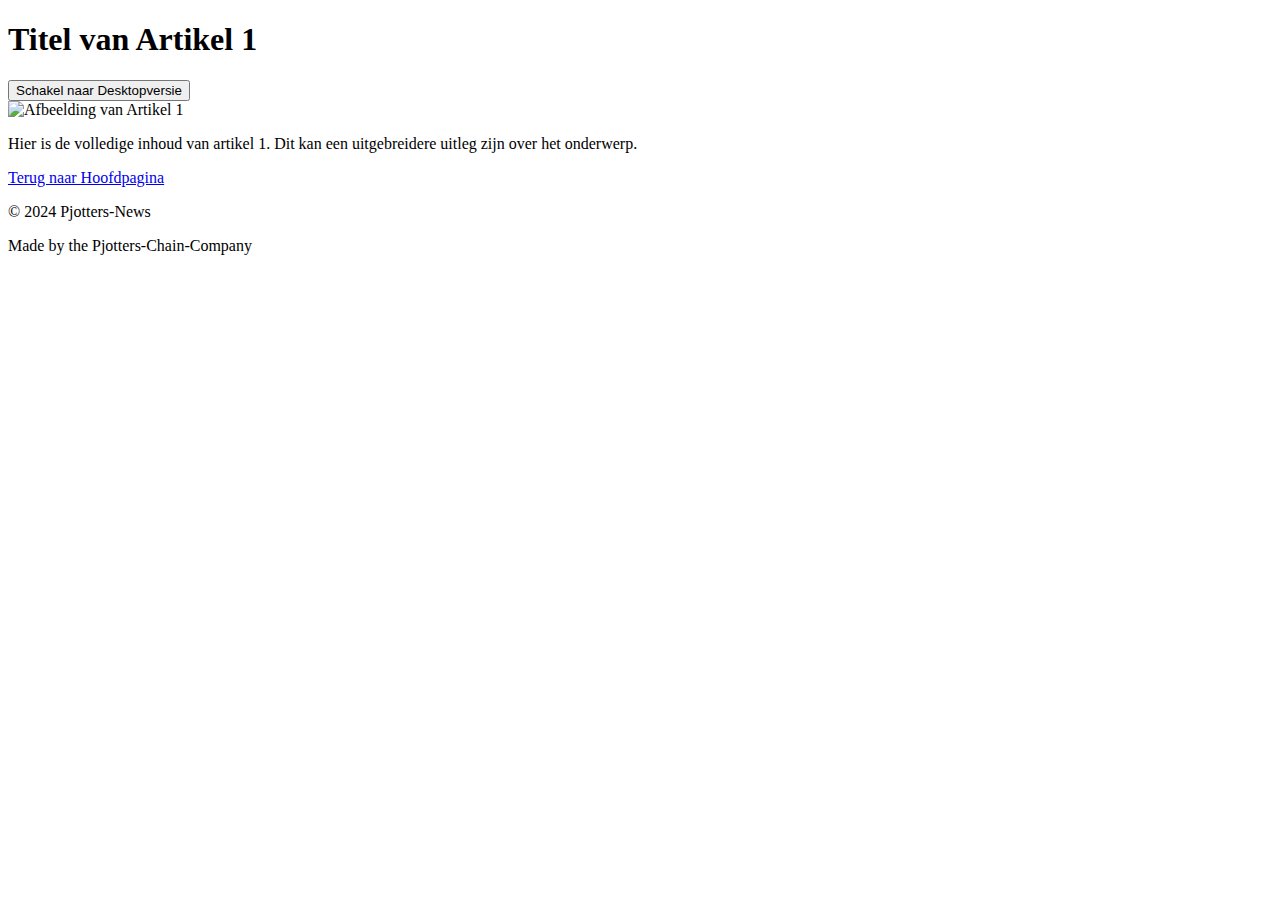
==== Artikel/artikel1.html @ 896fe2b3 "Add files via upload" ====
<!DOCTYPE html>
<html lang="nl">
<head>
    <meta charset="UTF-8">
    <meta name="viewport" content="width=device-width, initial-scale=1.0">
    <link rel="stylesheet" href="styles.css">
    <title>Titel van Artikel 1 - Pjotters-News</title>
</head>
<body>
    <header>
        <div class="container">
            <h1>Titel van Artikel 1</h1>
            <button onclick="switchToDesktop()">Schakel naar Desktopversie</button>
        </div>
    </header>
    <main class="container">
        <img src="Images/logo kopie.png" alt="Afbeelding van Artikel 1" class="article-image">
        <p>Hier is de volledige inhoud van artikel 1. Dit kan een uitgebreidere uitleg zijn over het onderwerp.</p>
        <a href="index.html" class="read-more">Terug naar Hoofdpagina</a>
    </main>
    <footer>
        <p>&copy; 2024 Pjotters-News</p>
        <p>Made by the Pjotters-Chain-Company</p>
    </footer>
    <script src="script.js"></script>
</body>
</html>
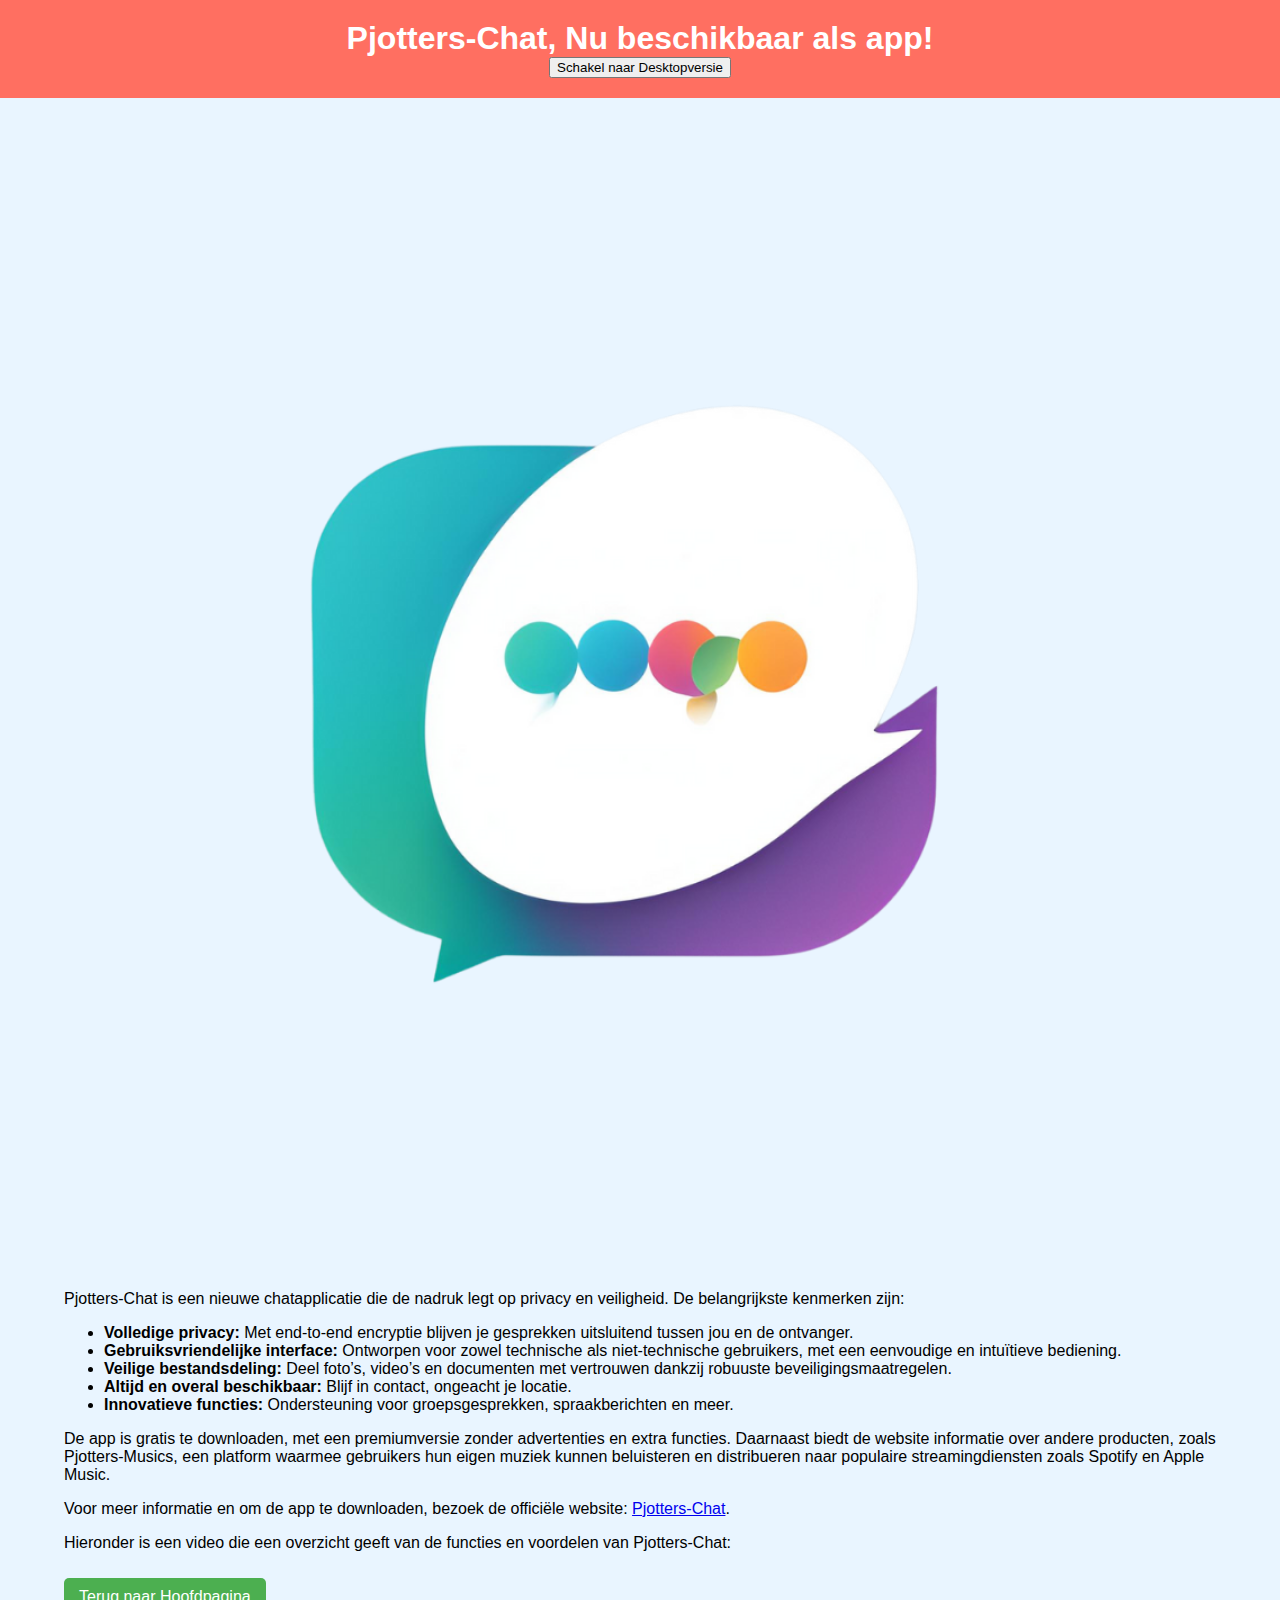
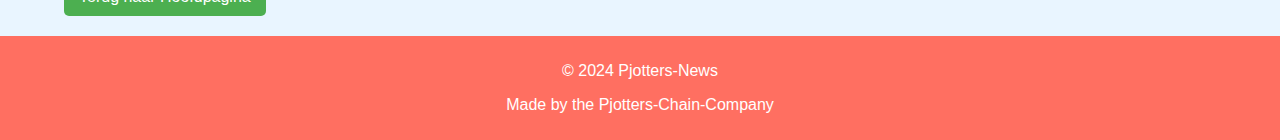
==== commit 457f5f7d: "Update artikel1.html" ====
--- a/Artikel/artikel1.html
+++ b/Artikel/artikel1.html
@@ -3,25 +3,35 @@
 <head>
     <meta charset="UTF-8">
     <meta name="viewport" content="width=device-width, initial-scale=1.0">
-    <link rel="stylesheet" href="styles.css">
-    <title>Titel van Artikel 1 - Pjotters-News</title>
+    <link rel="stylesheet" href="../styles.css">
+    <title>Pjotters-Chat, Nu beschikbaar als app! - Pjotters-News</title>
 </head>
 <body>
     <header>
         <div class="container">
-            <h1>Titel van Artikel 1</h1>
+            <h1>Pjotters-Chat, Nu beschikbaar als app!</h1>
             <button onclick="switchToDesktop()">Schakel naar Desktopversie</button>
         </div>
     </header>
     <main class="container">
-        <img src="Images/logo kopie.png" alt="Afbeelding van Artikel 1" class="article-image">
-        <p>Hier is de volledige inhoud van artikel 1. Dit kan een uitgebreidere uitleg zijn over het onderwerp.</p>
-        <a href="index.html" class="read-more">Terug naar Hoofdpagina</a>
+        <img src="../Images/logo kopie.png" alt="Afbeelding van Artikel 1" class="article-image">
+        <p>Pjotters-Chat is een nieuwe chatapplicatie die de nadruk legt op privacy en veiligheid. De belangrijkste kenmerken zijn:</p>
+        <ul>
+            <li><strong>Volledige privacy:</strong> Met end-to-end encryptie blijven je gesprekken uitsluitend tussen jou en de ontvanger.</li>
+            <li><strong>Gebruiksvriendelijke interface:</strong> Ontworpen voor zowel technische als niet-technische gebruikers, met een eenvoudige en intuïtieve bediening.</li>
+            <li><strong>Veilige bestandsdeling:</strong> Deel foto’s, video’s en documenten met vertrouwen dankzij robuuste beveiligingsmaatregelen.</li>
+            <li><strong>Altijd en overal beschikbaar:</strong> Blijf in contact, ongeacht je locatie.</li>
+            <li><strong>Innovatieve functies:</strong> Ondersteuning voor groepsgesprekken, spraakberichten en meer.</li>
+        </ul>
+        <p>De app is gratis te downloaden, met een premiumversie zonder advertenties en extra functies. Daarnaast biedt de website informatie over andere producten, zoals Pjotters-Musics, een platform waarmee gebruikers hun eigen muziek kunnen beluisteren en distribueren naar populaire streamingdiensten zoals Spotify en Apple Music.</p>
+        <p>Voor meer informatie en om de app te downloaden, bezoek de officiële website: <a href="https://pjotters-chain.github.io/Pjotters-Chat/">Pjotters-Chat</a>.</p>
+        <p>Hieronder is een video die een overzicht geeft van de functies en voordelen van Pjotters-Chat:</p>
+        <a href="https://pjotters-chain.github.io/Pjotters-News/" class="read-more">Terug naar Hoofdpagina</a>
     </main>
     <footer>
         <p>&copy; 2024 Pjotters-News</p>
         <p>Made by the Pjotters-Chain-Company</p>
     </footer>
-    <script src="script.js"></script>
+    <script src="../script.js"></script>
 </body>
-</html> +</html> 
--- a/styles.css
+++ b/styles.css
@@ -0,0 +1,72 @@
+body {
+    font-family: Arial, sans-serif;
+    margin: 0;
+    padding: 0;
+    background-color: #e9f5ff;
+}
+
+.container {
+    width: 90%;
+    max-width: 1200px;
+    margin: 0 auto;
+}
+
+header {
+    background: #ff6f61;
+    color: #ffffff;
+    padding: 20px 0;
+    text-align: center;
+}
+
+h1 {
+    margin: 0;
+}
+
+main {
+    padding: 20px;
+}
+
+.article {
+    background: #ffffff;
+    border-radius: 8px;
+    box-shadow: 0 2px 5px rgba(0, 0, 0, 0.1);
+    margin-bottom: 20px;
+    padding: 15px;
+    transition: transform 0.2s;
+}
+
+.article:hover {
+    transform: scale(1.02);
+}
+
+.article-image {
+    width: 100%;
+    height: auto;
+    border-radius: 8px;
+}
+
+.read-more {
+    display: inline-block;
+    margin-top: 10px;
+    padding: 10px 15px;
+    background: #4CAF50;
+    color: #ffffff;
+    text-decoration: none;
+    border-radius: 5px;
+    transition: background 0.3s;
+}
+
+.read-more:hover {
+    background: #45a049;
+}
+
+footer {
+    text-align: center;
+    padding: 10px 0;
+    background: #ff6f61;
+    color: #ffffff;
+    position: relative;
+    bottom: 0;
+    width: 100%;
+}
+
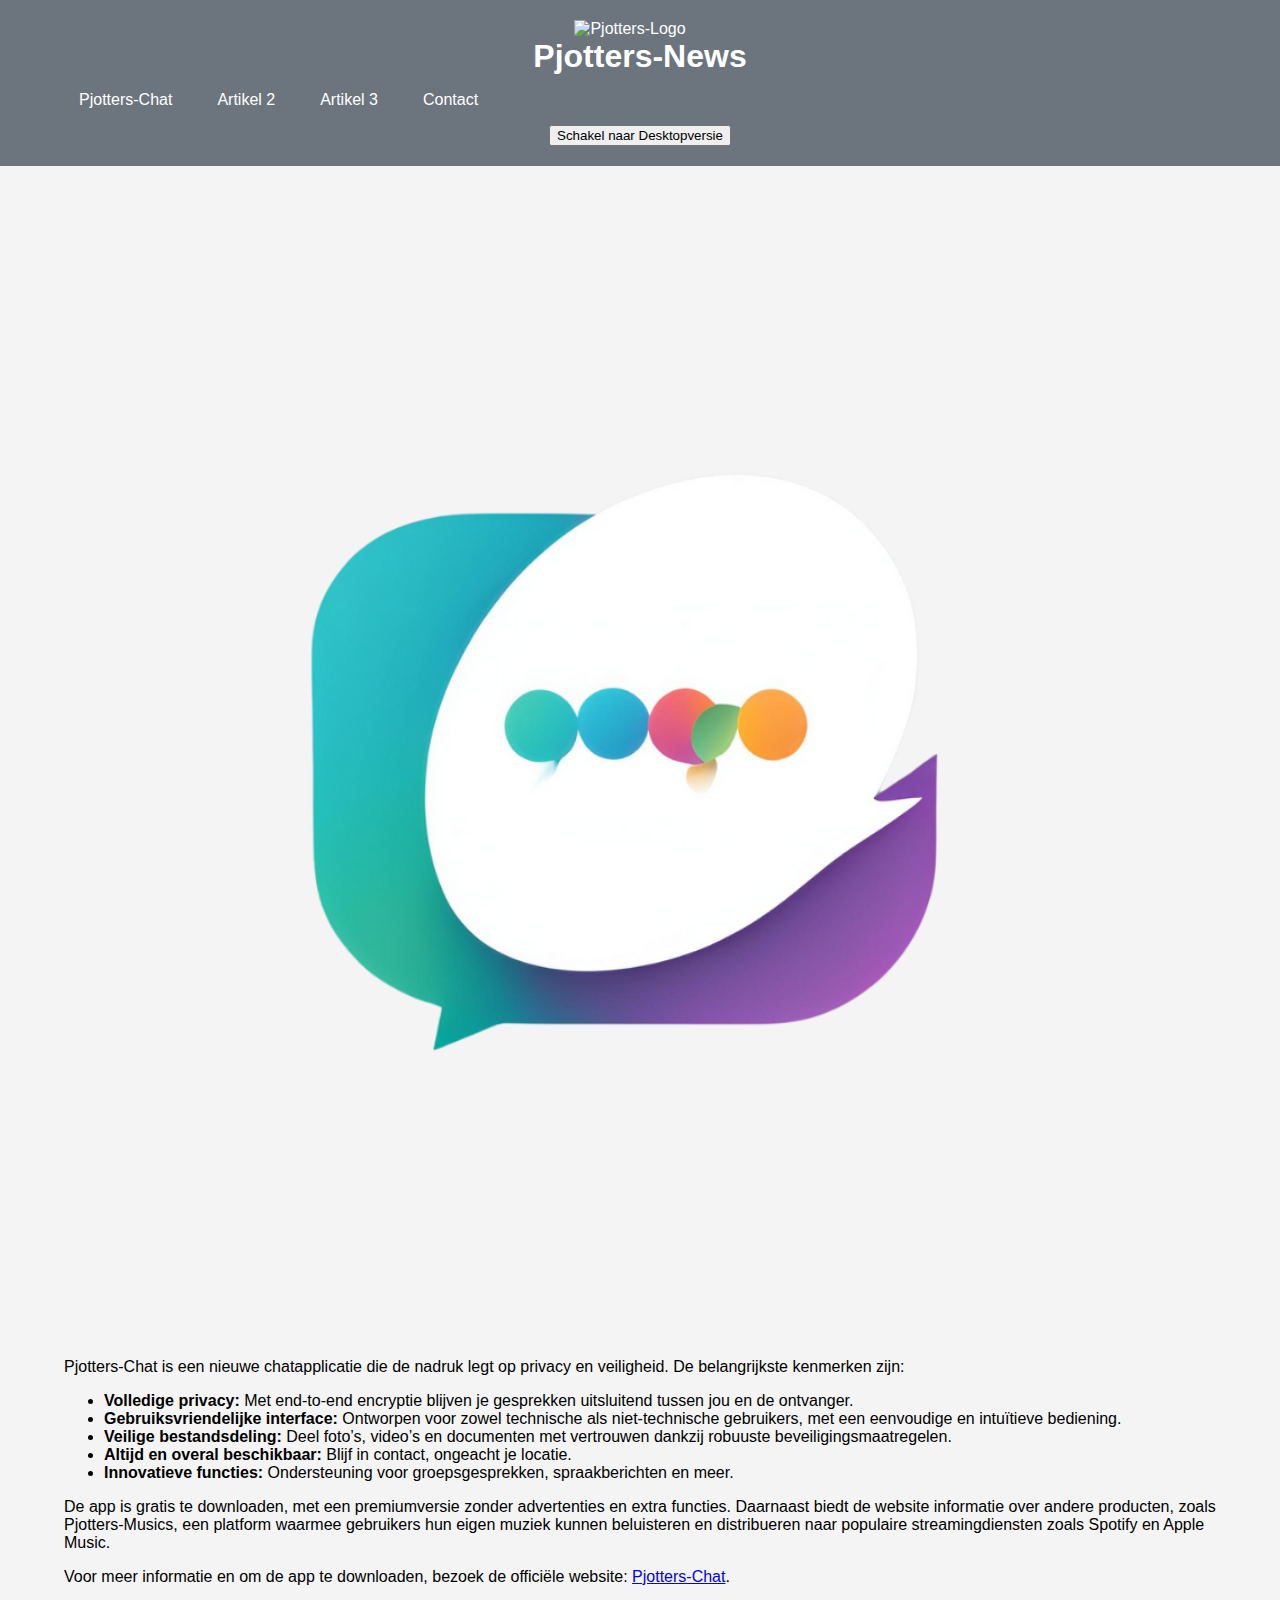
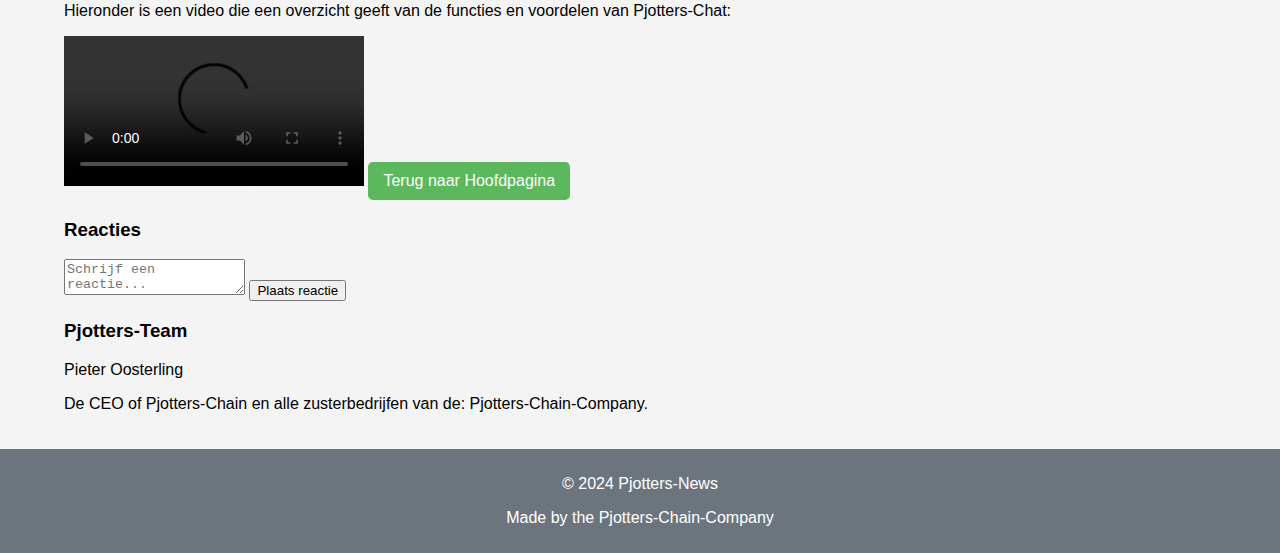
==== commit ba2e6b27: "Update artikel1.html" ====
--- a/Artikel/artikel1.html
+++ b/Artikel/artikel1.html
@@ -9,7 +9,16 @@
 <body>
     <header>
         <div class="container">
-            <h1>Pjotters-Chat, Nu beschikbaar als app!</h1>
+            <img src="../Images/logo.png" alt="Pjotters-Logo" class="logo">
+            <h1>Pjotters-News</h1>
+            <nav>
+                <ul class="nav-links">
+                    <li><a href="../Artikel/artikel1.html">Pjotters-Chat</a></li>
+                    <li><a href="../artikel2.html">Artikel 2</a></li>
+                    <li><a href="../artikel3.html">Artikel 3</a></li>
+                    <li><a href="../contact.html">Contact</a></li>
+                </ul>
+            </nav>
             <button onclick="switchToDesktop()">Schakel naar Desktopversie</button>
         </div>
     </header>
@@ -26,7 +35,22 @@
         <p>De app is gratis te downloaden, met een premiumversie zonder advertenties en extra functies. Daarnaast biedt de website informatie over andere producten, zoals Pjotters-Musics, een platform waarmee gebruikers hun eigen muziek kunnen beluisteren en distribueren naar populaire streamingdiensten zoals Spotify en Apple Music.</p>
         <p>Voor meer informatie en om de app te downloaden, bezoek de officiële website: <a href="https://pjotters-chain.github.io/Pjotters-Chat/">Pjotters-Chat</a>.</p>
         <p>Hieronder is een video die een overzicht geeft van de functies en voordelen van Pjotters-Chat:</p>
+        <video controls>
+            <source src="video.mp4" type="video/mp4">
+            Je browser ondersteunt geen video.
+        </video>
         <a href="https://pjotters-chain.github.io/Pjotters-News/" class="read-more">Terug naar Hoofdpagina</a>
+        <section class="comments">
+            <h3>Reacties</h3>
+            <div id="comment-section"></div>
+            <textarea id="comment" placeholder="Schrijf een reactie..."></textarea>
+            <button onclick="postComment()">Plaats reactie</button>
+        </section>
+        <section class="author">
+            <h3>Pjotters-Team</h3>
+            <p>Pieter Oosterling</p>
+            <p>De CEO of Pjotters-Chain en alle zusterbedrijfen van de: Pjotters-Chain-Company.</p>
+        </section>
     </main>
     <footer>
         <p>&copy; 2024 Pjotters-News</p>
--- a/styles.css
+++ b/styles.css
@@ -2,7 +2,7 @@
     font-family: Arial, sans-serif;
     margin: 0;
     padding: 0;
-    background-color: #e9f5ff;
+    background-color: #f4f4f4;
 }
 
 .container {
@@ -12,7 +12,7 @@
 }
 
 header {
-    background: #ff6f61;
+    background: #6c757d;
     color: #ffffff;
     padding: 20px 0;
     text-align: center;
@@ -49,7 +49,7 @@
     display: inline-block;
     margin-top: 10px;
     padding: 10px 15px;
-    background: #4CAF50;
+    background: #5cb85c;
     color: #ffffff;
     text-decoration: none;
     border-radius: 5px;
@@ -57,16 +57,109 @@
 }
 
 .read-more:hover {
-    background: #45a049;
+    background: #4cae4c;
 }
 
 footer {
     text-align: center;
     padding: 10px 0;
-    background: #ff6f61;
+    background: #6c757d;
     color: #ffffff;
     position: relative;
     bottom: 0;
     width: 100%;
 }
 
+.logo {
+    height: 50px;
+    margin-right: 20px;
+}
+
+.nav-links {
+    list-style: none;
+    padding: 0;
+    display: flex;
+    gap: 15px;
+}
+
+.nav-links li {
+    display: inline;
+}
+
+.nav-links a {
+    text-decoration: none;
+    color: #ffffff;
+    padding: 10px 15px;
+    transition: background 0.3s;
+}
+
+.nav-links a:hover {
+    background: #5cb85c;
+    border-radius: 5px;
+}
+
+.search-container {
+    margin: 20px 0;
+    text-align: center;
+}
+
+.search-container input {
+    padding: 10px;
+    width: 200px;
+}
+
+.search-container button {
+    padding: 10px;
+}
+
+.category-links {
+    list-style: none;
+    padding: 0;
+    display: flex;
+    justify-content: center;
+    gap: 15px;
+}
+
+.dark-mode {
+    background-color: #333;
+    color: #fff;
+}
+
+.dark-mode header, .dark-mode footer {
+    background-color: #444;
+}
+
+.poll {
+    margin: 20px 0;
+    text-align: center;
+}
+
+.trending-topics {
+    margin: 20px 0;
+    text-align: center;
+}
+
+.recommended-articles {
+    margin: 20px 0;
+    text-align: center;
+}
+
+.user-profile {
+    margin: 20px 0;
+    text-align: center;
+}
+
+.news-feed {
+    margin: 20px 0;
+    text-align: center;
+}
+
+.gamification {
+    margin: 20px 0;
+    text-align: center;
+}
+
+.faq {
+    margin: 20px 0;
+    text-align: center;
+}
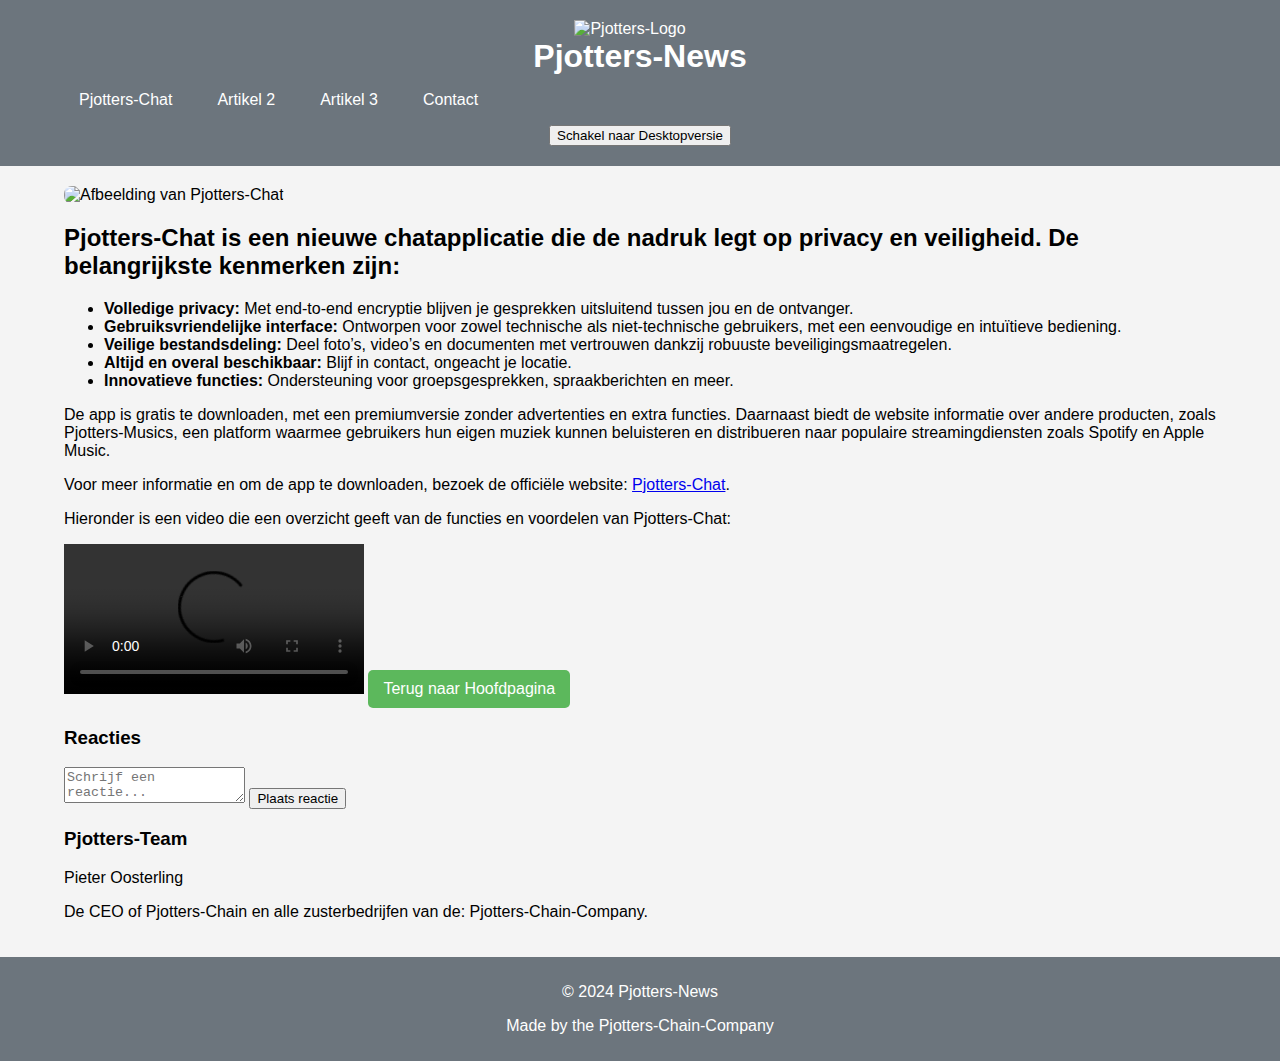
==== commit ca7f5f21: "Update artikel1.html" ====
--- a/Artikel/artikel1.html
+++ b/Artikel/artikel1.html
@@ -23,34 +23,38 @@
         </div>
     </header>
     <main class="container">
-        <img src="../Images/logo kopie.png" alt="Afbeelding van Artikel 1" class="article-image">
-        <p>Pjotters-Chat is een nieuwe chatapplicatie die de nadruk legt op privacy en veiligheid. De belangrijkste kenmerken zijn:</p>
-        <ul>
-            <li><strong>Volledige privacy:</strong> Met end-to-end encryptie blijven je gesprekken uitsluitend tussen jou en de ontvanger.</li>
-            <li><strong>Gebruiksvriendelijke interface:</strong> Ontworpen voor zowel technische als niet-technische gebruikers, met een eenvoudige en intuïtieve bediening.</li>
-            <li><strong>Veilige bestandsdeling:</strong> Deel foto’s, video’s en documenten met vertrouwen dankzij robuuste beveiligingsmaatregelen.</li>
-            <li><strong>Altijd en overal beschikbaar:</strong> Blijf in contact, ongeacht je locatie.</li>
-            <li><strong>Innovatieve functies:</strong> Ondersteuning voor groepsgesprekken, spraakberichten en meer.</li>
-        </ul>
-        <p>De app is gratis te downloaden, met een premiumversie zonder advertenties en extra functies. Daarnaast biedt de website informatie over andere producten, zoals Pjotters-Musics, een platform waarmee gebruikers hun eigen muziek kunnen beluisteren en distribueren naar populaire streamingdiensten zoals Spotify en Apple Music.</p>
-        <p>Voor meer informatie en om de app te downloaden, bezoek de officiële website: <a href="https://pjotters-chain.github.io/Pjotters-Chat/">Pjotters-Chat</a>.</p>
-        <p>Hieronder is een video die een overzicht geeft van de functies en voordelen van Pjotters-Chat:</p>
-        <video controls>
-            <source src="video.mp4" type="video/mp4">
-            Je browser ondersteunt geen video.
-        </video>
-        <a href="https://pjotters-chain.github.io/Pjotters-News/" class="read-more">Terug naar Hoofdpagina</a>
-        <section class="comments">
-            <h3>Reacties</h3>
-            <div id="comment-section"></div>
-            <textarea id="comment" placeholder="Schrijf een reactie..."></textarea>
-            <button onclick="postComment()">Plaats reactie</button>
-        </section>
-        <section class="author">
-            <h3>Pjotters-Team</h3>
-            <p>Pieter Oosterling</p>
-            <p>De CEO of Pjotters-Chain en alle zusterbedrijfen van de: Pjotters-Chain-Company.</p>
-        </section>
+        <div class="article-content">
+            <img src="../Images/Simulator Screenshot - iPhone 16 Pro - 2024-12-23 at 22.20.05.png" alt="Afbeelding van Pjotters-Chat" class="article-image">
+            <div class="article-text">
+                <h2>Pjotters-Chat is een nieuwe chatapplicatie die de nadruk legt op privacy en veiligheid. De belangrijkste kenmerken zijn:</h2>
+                <ul>
+                    <li><strong>Volledige privacy:</strong> Met end-to-end encryptie blijven je gesprekken uitsluitend tussen jou en de ontvanger.</li>
+                    <li><strong>Gebruiksvriendelijke interface:</strong> Ontworpen voor zowel technische als niet-technische gebruikers, met een eenvoudige en intuïtieve bediening.</li>
+                    <li><strong>Veilige bestandsdeling:</strong> Deel foto’s, video’s en documenten met vertrouwen dankzij robuuste beveiligingsmaatregelen.</li>
+                    <li><strong>Altijd en overal beschikbaar:</strong> Blijf in contact, ongeacht je locatie.</li>
+                    <li><strong>Innovatieve functies:</strong> Ondersteuning voor groepsgesprekken, spraakberichten en meer.</li>
+                </ul>
+                <p>De app is gratis te downloaden, met een premiumversie zonder advertenties en extra functies. Daarnaast biedt de website informatie over andere producten, zoals Pjotters-Musics, een platform waarmee gebruikers hun eigen muziek kunnen beluisteren en distribueren naar populaire streamingdiensten zoals Spotify en Apple Music.</p>
+                <p>Voor meer informatie en om de app te downloaden, bezoek de officiële website: <a href="https://pjotters-chain.github.io/Pjotters-Chat/">Pjotters-Chat</a>.</p>
+                <p>Hieronder is een video die een overzicht geeft van de functies en voordelen van Pjotters-Chat:</p>
+                <video controls>
+                    <source src="video.mp4" type="video/mp4">
+                    Je browser ondersteunt geen video.
+                </video>
+                <a href="https://pjotters-chain.github.io/Pjotters-News/" class="read-more">Terug naar Hoofdpagina</a>
+                <section class="comments">
+                    <h3>Reacties</h3>
+                    <div id="comment-section"></div>
+                    <textarea id="comment" placeholder="Schrijf een reactie..."></textarea>
+                    <button onclick="postComment()">Plaats reactie</button>
+                </section>
+                <section class="author">
+                    <h3>Pjotters-Team</h3>
+                    <p>Pieter Oosterling</p>
+                    <p>De CEO of Pjotters-Chain en alle zusterbedrijfen van de: Pjotters-Chain-Company.</p>
+                </section>
+            </div>
+        </div>
     </main>
     <footer>
         <p>&copy; 2024 Pjotters-News</p>
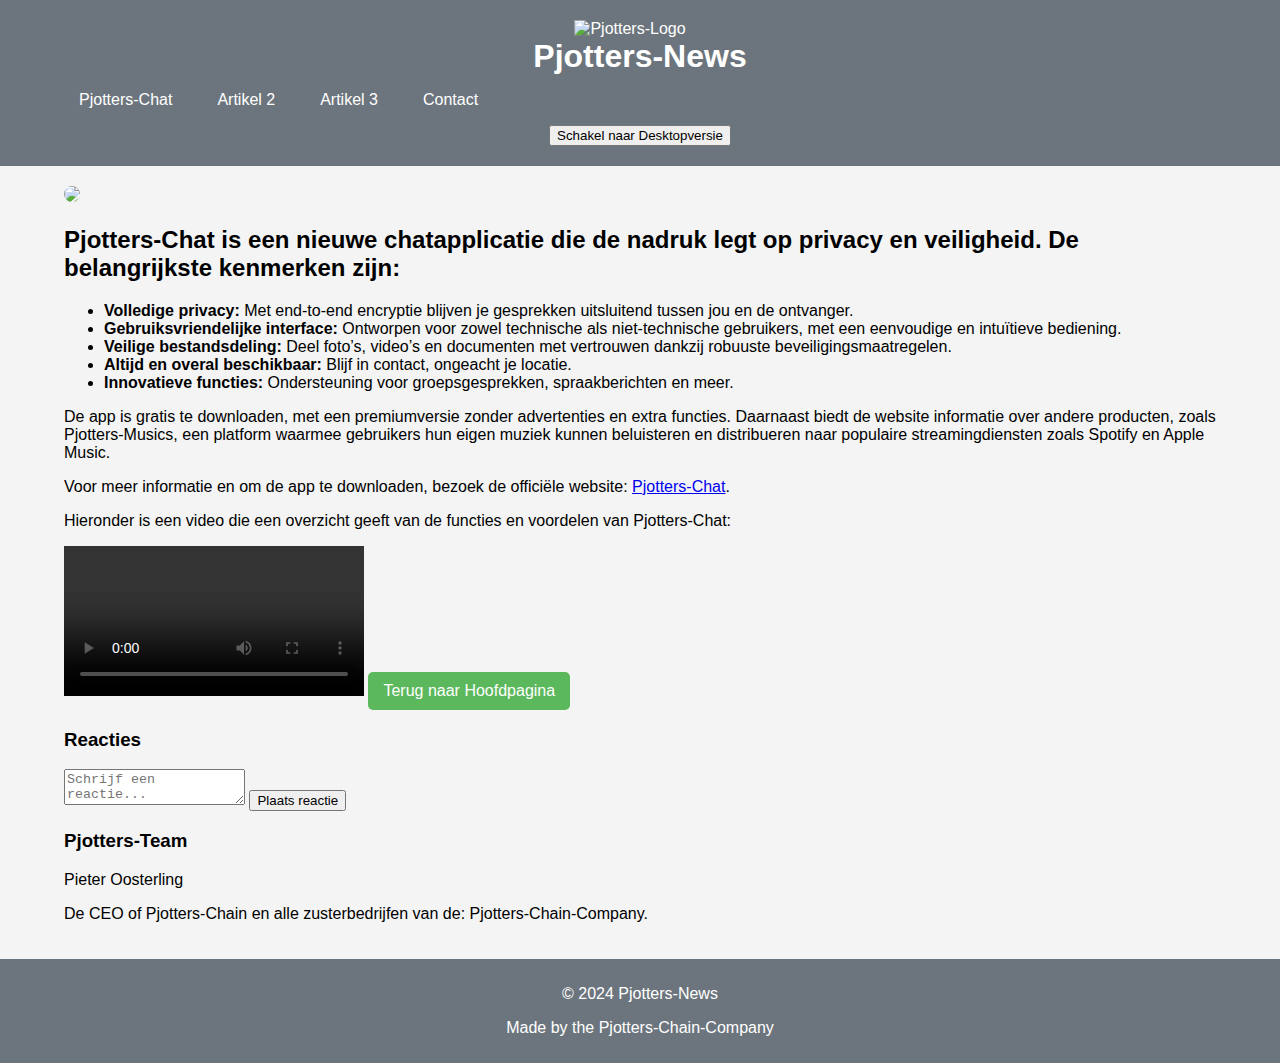
==== commit c87b36b6: "Update artikel1.html" ====
--- a/Artikel/artikel1.html
+++ b/Artikel/artikel1.html
@@ -24,7 +24,7 @@
     </header>
     <main class="container">
         <div class="article-content">
-            <img src="../Images/Simulator Screenshot - iPhone 16 Pro - 2024-12-23 at 22.20.05.png" alt="Afbeelding van Pjotters-Chat" class="article-image">
+            <img src="../Images/logo.png" class="article-image">
             <div class="article-text">
                 <h2>Pjotters-Chat is een nieuwe chatapplicatie die de nadruk legt op privacy en veiligheid. De belangrijkste kenmerken zijn:</h2>
                 <ul>
@@ -38,7 +38,7 @@
                 <p>Voor meer informatie en om de app te downloaden, bezoek de officiële website: <a href="https://pjotters-chain.github.io/Pjotters-Chat/">Pjotters-Chat</a>.</p>
                 <p>Hieronder is een video die een overzicht geeft van de functies en voordelen van Pjotters-Chat:</p>
                 <video controls>
-                    <source src="video.mp4" type="video/mp4">
+                     <img src="../Images/Simulator Screenshot - iPhone 16 Pro - 2024-12-23 at 22.20.05.png" alt="Afbeelding van Pjotters-Chat">
                     Je browser ondersteunt geen video.
                 </video>
                 <a href="https://pjotters-chain.github.io/Pjotters-News/" class="read-more">Terug naar Hoofdpagina</a>
